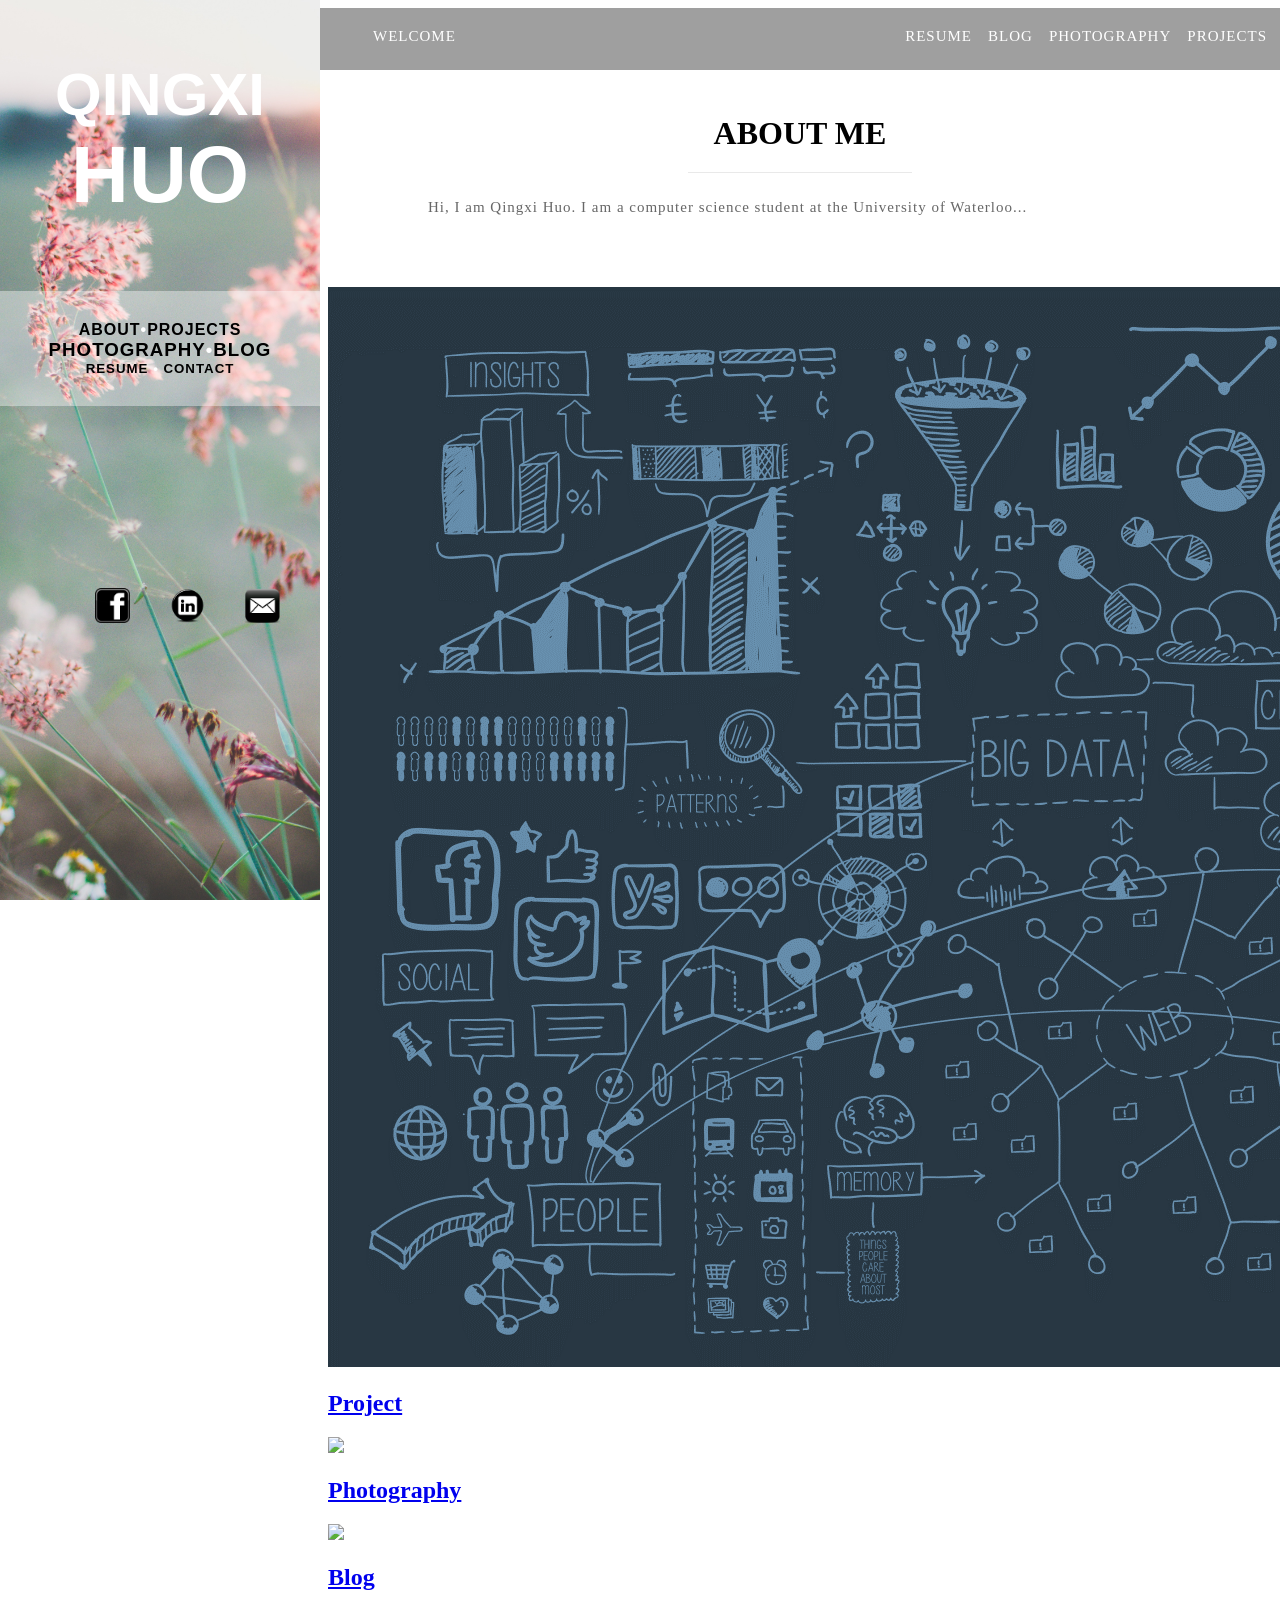
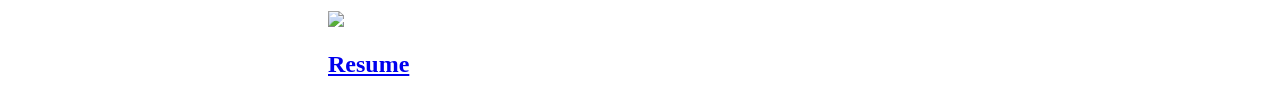
==== index.html @ 97ac80c3 "first commit" ====
<!DOCTYPE html>
<html lang="en">
<head>
  		<title>QINGXI HUO</title>
  		<meta charset="utf-8">
  		<meta name="author" content="QINGXI HUO">
  		<meta name="viewport" content="width=device-width, initial-scale=1.0, minimum-scale=1.0" />

  		<link rel="stylesheet" type="text/css" href="css/main.css">
</head>


<body>
	<header>
		<div class="logo"><a href="index.html">
			<h2 id="fittext4">QINGXI</h2>
			<h1 id="fittext5">HUO</h1></a>
		</div>

		<div class="hidden-logo" id="hidden-logo">
			<h3 id="fit-hidden-logo">QINGXI HUO</h3>
		</div>

		<div id="menu-icon"></div>

		<nav id="hidden-nav-menu">
			<ul>
				<li><a href="index.html">ABOUT ME</a></li>
				<li><a href="index.html?page=Project">PROJECTS</a></li>
				<li><a href="index.html?page=Blog">BLOG</a></li>
				<li><a href="index.html?page=Photography">PHOTOGRAPHY></a></li>
				<li><a href="index.html?page=Resume">RESUME</a></li>
				<li><a href="mailto:huoqingxi@hotmail.com">CONTACT</a></li>
			</ul>
		</nav>

		<nav id="main-nav-menu">
			<h4 id="fittext-nav1"><a href="index.html">ABOUT</a><span class="bullet">&bull;</span><a href=""index.html?page=Project>PROJECTS</a></h4>
			<h3 id="fittext-nav2"><a href="index.html?page=Photography">PHOTOGRAPHY</a><span class="bullet">&bull;</span><a href="index.html?page=Blog">BLOG</a></h3>
			<h5 id="fittext-nav3"><a href="index.html?page=Resume" target="_blank">RESUME</a> <span class="bullet">&bull;</span> <a href="mailto:huoqingxi@hotmail.com" target="_blank">CONTACT</a></h5>
		</nav>

		<div class="social-widget">
            <div class="sm">
            	<ul class="col-sm-8">
            		<li class="col-sm-1"> <a href="" target="_blank"><img alt="Facebook" border="0" src="img/social-media/2.png" width="35px" height="35px"></a> </li>
                	<li class="col-sm-1"> <a href="" target="_blank"><img alt="Linkedin" border="0" src="img/social-media/3.png" width="35px" height="35px"></a></li>
                	<li class="col-sm-1"> <a href="mailto:huoqingxi@hotmail.com" target="_blank"><img alt="Mail" border="0" src="img/social-media/1.png" width="35px" height="35px"></a></li>
                </ul>
            </div>
        </div>
	</header><!-- END HEADER -->

	<div class="container">
		<div id="container">
		<ul>
			<div id="welcome"><li class="title">Welcome</li></div>
			<li><a href="index.html?page=Project">Projects</a></li>
			<li><a href="index.html?page=Photography">Photography</a></li>
			<li><a href="index.html?page=Blog">Blog</a></li>
			<li><a href="index.html?page=Resume">Resume</a></li>
		</ul>
		</div>
	</div> 


	<!-- Main content -->
	<section class="main-content">
		
		<!-- About -->
		<div class="main">
			<div class="about">
				<h1>About Me</h1>
				<hr>
				<p>Hi, I am Qingxi Huo. I am a computer science student at the University of Waterloo...</p>
			</div>
		</div>

		<!-- Item -->
		<div class="item">
			<a href="index.html?page=Project" class="project">
				<img class="media" src="img/item/project.png"/>
				<dev class="content">
					<h2 class="title">Project</h2>
				</dev>
			</a>
		</div>

		<div class="item">
			<a href="index.html?page=Photography" class="photography">
				<img class="media" src="img/item/photography.png"/>
				<dev class="content">
					<h2 class="title">Photography</h2>
				</dev>
			</a>
		</div>

		<div class="item">
			<a href="index.html?page=Blog" class="blog">
				<img class="media" src="img/item/blog.jpg"/>
				<dev class="content">
					<h2 class="title">Blog</h2>
				</dev>
			</a>
		</div>

		<div class="item">
			<a href="index.html?page=Resume" class="resume">
				<img class="media" src="img/item/resume.png"/>
				<dev class="content">
					<h2 class="title">Resume</h2>
				</dev>
			</a>
		</div>


</body>
</html>
---- css/main.css ----
/* 
	Author: QINGXI HUO;
	Date: 2016/06/11;
*/

/*	Header	*/
@media (min-width: 800px) {

	header {
		display: block;
		float: left;
		width: 320px;
		height: 100%;
		position: fixed;
		top: 0;
		left: 0;
		background-color: white;

		background-image: url('../img/flower1.jpg');
		background-repeat: no-repeat;
		background-position: 25% 0%;
		background-size: cover;

		z-index: 1000 !important;
	}

	.bullet {
		font-family: Arial, Helvetica, sans-serif;
	}

	.logo{
		padding-top: 60px;
	}

	#hidden-logo, #hidden-nav-menu {
		display: none;
	}

	.logo h1 {
		text-align: center;
		color: #fff;
		font-family: Arial, Helvetica, serif;
		font-size: 80px;
		text-transform: uppercase;
		display: block;
		margin: 0px 0px 0px 0px;
		padding-bottom: 70px;
	}

	.logo h2 {
		text-align: center;
		color: #fff;
		font-family: Arial, Helvetica, serif;
		font-size: 60px;
		text-transform: uppercase;
		display: block;
		margin: 0px 0px 0px 0px;
	}

	.logo a {
		text-align: center;
		color: #fff;
		font-family: Arial, Helvetica, serif;
		text-transform: uppercase;
		display: block;
		margin: 0px 0px 0px 0px;
		text-decoration: none;
	}

	nav {
		margin: 0px 0px 0px 0px;
		background: rgb(140, 140, 140);
		background: rgba(255, 255, 255, 0.4);
		padding-top: 30px;
		padding-bottom: 30px;
	}

	nav a{
		text-decoration: none;
		color: black;
		font-family: Arial, Helvetica, serif;
	}

	nav a:active, a:hover {
		color: #c92031;
	}

	#main-nav-menu h3 {
		text-align: center;
		color: #fff;
		font-family: Arial, Helvetica, serif;
		letter-spacing: 1px;
		text-transform: uppercase;
		display: block;
		margin: 0px 0px 0px 0px;
		padding-bottom: 0px;
	}

	#main-nav-menu h4 {
		text-align: center;
		color: #fff;
		font-family: Arial, Helvetica, serif;
		letter-spacing: 1px;
		text-transform: uppercase;
		display: block;
		margin: 0px 0px 0px 0px;
		padding-bottom: 0px;
	}

	#main-nav-menu h5 {
		text-align: center;
		color: #fff;
		font-family: Arial, Helvetica, serif;
		letter-spacing: 1px;
		text-transform: uppercase;
		display: block;
		margin: 0px 0px 0px 0px;
		padding-bottom: 0px;
	}

	.social-widget{
		padding-top: 170px;
		font-size: 12px;
	}

	.col-sm-8 {
		display:flex;
		justify-content: flex-end;
	}

	.social-widget ul {
		list-style: none;
	}
	
	.social-widget li {
		margin: 0 40px 40px 0;
	}

	.container {
        width: 100%;
        margin-left: 320px;
        display: inline-block;
        background-color: #888888;
        margin: 0px 0px 0px 0px;
        padding: 5px 5px 5px 5px;
        color: #fff;
        font-size: 15px; 
            
        text-decoration: none;
        z-index: 500 !important;
        position: fixed;
        right: 0px;
        text-align: right;
        opacity: .8;
    }

    .container ul{
    	list-style: none;
    	overflow: hidden;
    }

    .container ul li{
    	display: inline-block;
    	float: right;

    	letter-spacing: 1px;
    	background-color: #888888;
    	padding: 0px 8px 5px 8px !important;
    }

    .container ul li a {
    	color: #fff;

    	text-decoration: none;
    	position: relative;
    	text-transform: uppercase;
    }

    .container ul li.title {
    	float: left;
    	display: block;
    	background-color: #888888;
    	margin-left: 330px;
    	text-transform: uppercase;
    }
}


/* Main Content */
.main-content {
	width: 100%;
	padding-left: 320px;
	height: auto;
	box-sizing: border-box;

}

.main-content .main {
	width:100%;
	height: auto;
	float: left;
	position: relative;
	overflow: hidden;

}

.about {
	padding: 80px 100px 30px 100px;
}

.about h1 {
	text-align: center;
	font-size: 32px;
	text-transform: uppercase;
	margin-bottom: 10px;
}

hr {
	width: 30%;
	height: 1px;
	margin: 20px auto;
	display: block;
	border: 0;
	background: #e9e9e9;
}

.about p {
	text-align: left;
	margin-bottom: 36px;
	color: #676767;
	font-size: 15px;
	letter-spacing: 1px;
	line-height: 28px;
}
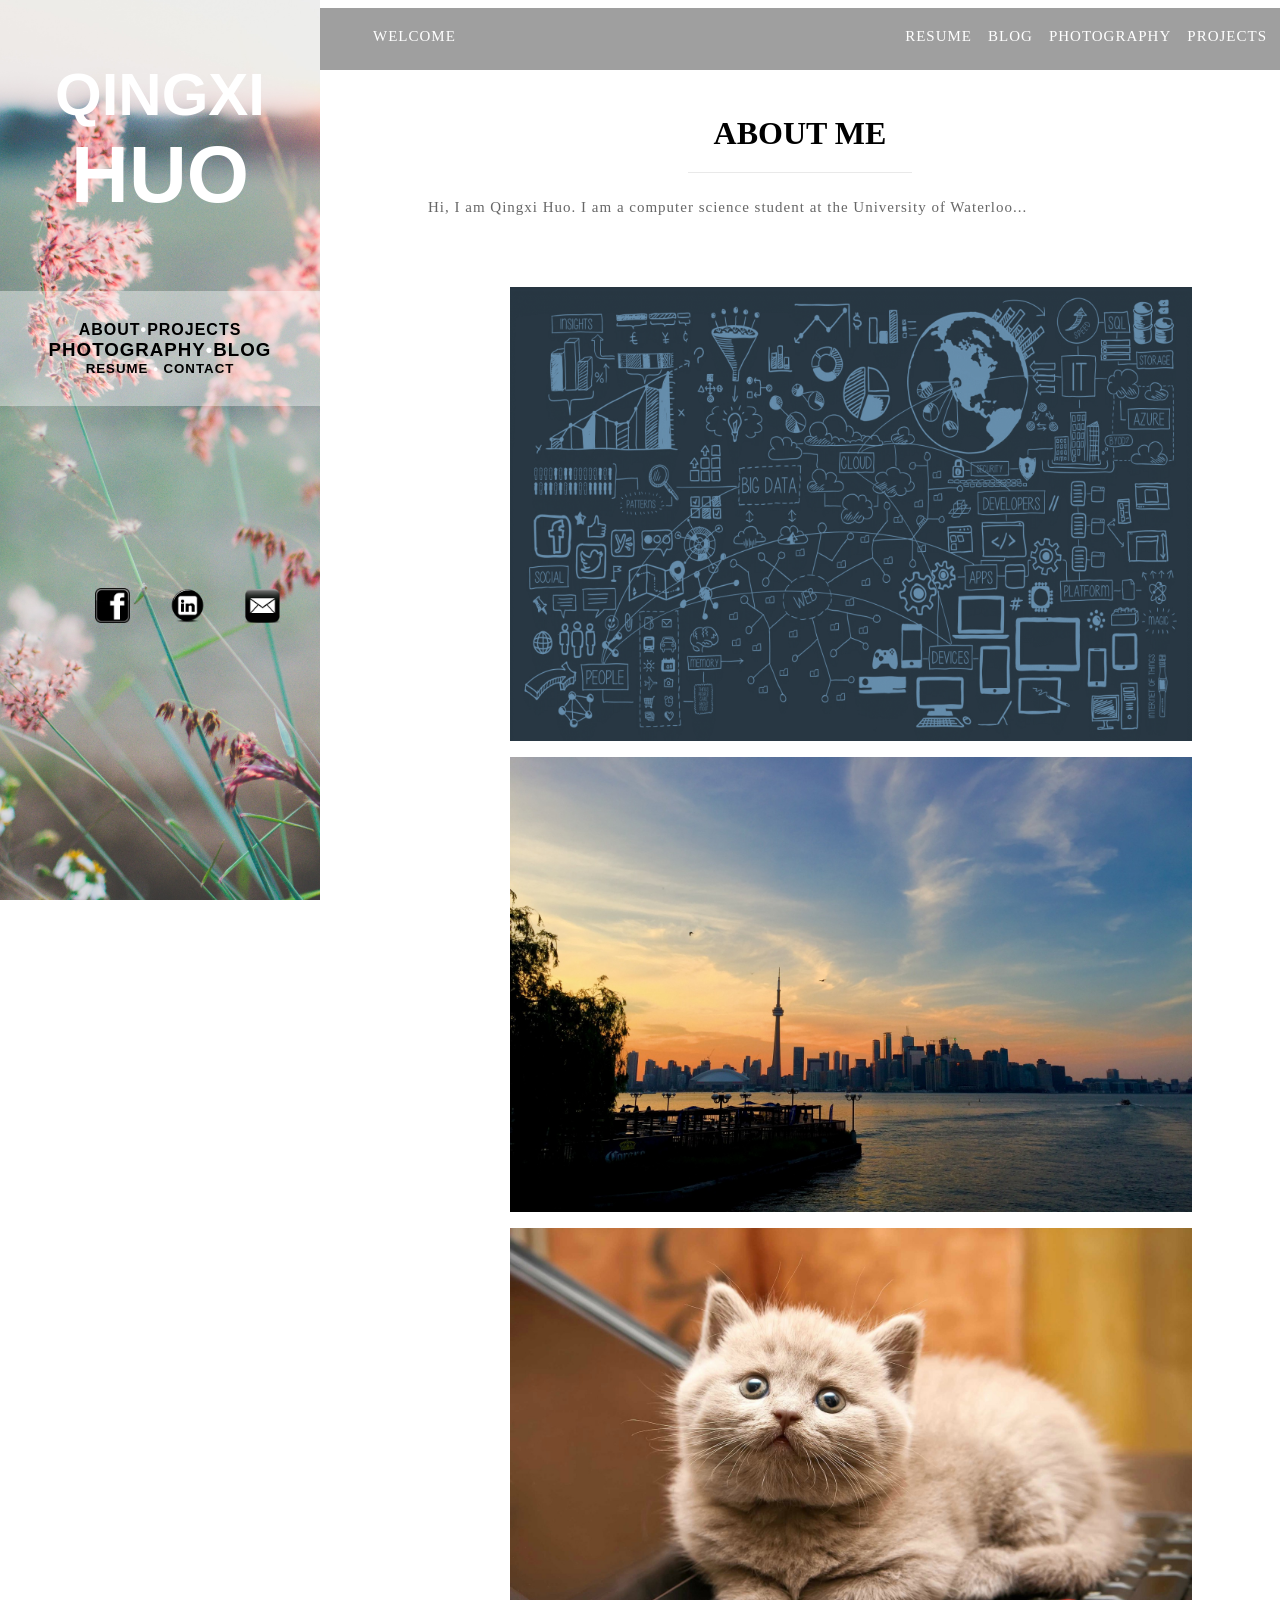
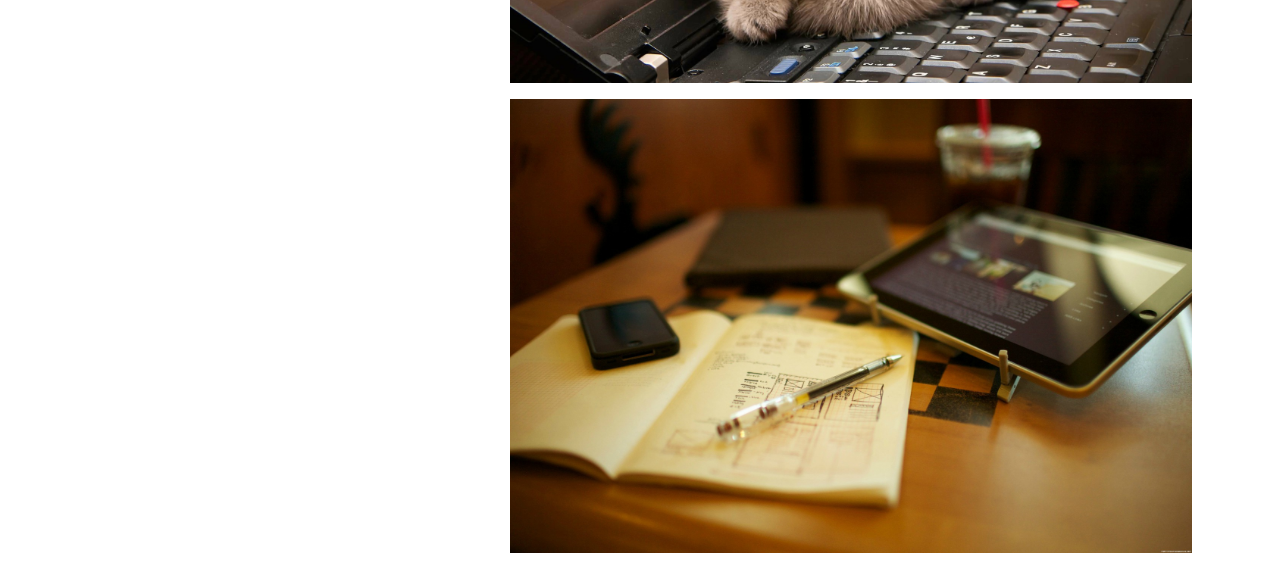
==== commit 5e975ab1: "update" ====
--- a/index.html
+++ b/index.html
@@ -77,6 +77,7 @@
 		</div>
 
 		<!-- Item -->
+		<!--
 		<div class="item">
 			<a href="index.html?page=Project" class="project">
 				<img class="media" src="img/item/project.png"/>
@@ -106,14 +107,61 @@
 
 		<div class="item">
 			<a href="index.html?page=Resume" class="resume">
-				<img class="media" src="img/item/resume.png"/>
+				<img class="media" src="img/item/resume.jpg"/>
 				<dev class="content">
 					<h2 class="title">Resume</h2>
 				</dev>
 			</a>
 		</div>
+	-->
 
+		<div class="items" >
+			<div class="row">
+			<figure class="item">
+				<a href="index.html?page=Project" class="project">
+					<img class="media" src="img/item/project1.png"/>
+					<dev class="content">
+						<h2 class="title">Project</h2>
+					</dev>
+				</a>
+				
+			</figure>
+			</div>	
 
+			<div class="row">
+			<figure class="item">
+				<a href="index.html?page=Photography" class="photography">
+					<img class="media" src="img/item/photography1.jpg"/>
+					<dev class="content">
+						<h2 class="title">Photography</h2>
+					</dev>
+				</a>
+			</figure>
+			</div>
+
+			<div class="row">
+			<figure class="item">
+				<a href="index.html?page=Blog" class="blog">
+					<img class="media" src="img/item/blog1.jpg"/>
+					<dev class="content">
+						<h2 class="title">Blog</h2>
+					</dev>
+				</a>
+			</figure>
+			</div>
+
+			<div class="row">
+			<figure class="item">
+				<a href="index.html?page=Resume" class="resume">
+					<img class="media" src="img/item/resume1.jpg"/>
+					<dev class="content">
+						<h2 class="title">Resume</h2>
+					</dev>
+				</a>
+			</figure>
+			</div>
+		</div>
+	</section>
 </body>
 </html>
 
--- a/css/main.css
+++ b/css/main.css
@@ -191,8 +191,10 @@
 	width: 100%;
 	padding-left: 320px;
 	height: auto;
-	box-sizing: border-box;
-
+	-moz-box-sizing: border-box;
+    -webkit-box-sizing: border-box;
+    box-sizing: border-box;
+    overflow: hidden;
 }
 
 .main-content .main {
@@ -232,8 +234,113 @@
 	letter-spacing: 1px;
 	line-height: 28px;
 }
-
-
-
-
-
+/*
+.main-content .item {
+	width: 50%;
+	height: 1000px;  
+	float: left;
+	position: relative;
+	overflow: hidden;
+	margin: 0px;
+	padding: 0px;
+}
+
+.main-content .project {
+	display: block;
+	position: relative;
+	width: 100%;
+	height: 100%;
+}
+
+.main-content .project .content {
+	position: absolute;
+	background: #fff;
+	display: block;
+	width: 100%;
+	height: 20%;
+	bottom: 0;
+	left: 0;
+	opacity: 0;
+}
+
+.main-content .projetc .media {
+	width: 100%;
+	background-size: 30px 15px;
+	vertical-align: middle;
+}
+*/
+
+.main-content .item {
+	display: block;
+	position: relative;
+	width: 100%;
+	height: 100%;
+}
+
+.main-content .media {
+	width: 85%;
+	height: 85%;
+	vertical-align: middle;
+}
+
+.main-content .items {
+	position: relative;
+	margin-left: 15%;
+}
+
+.main-content .title {
+	position: absolute;
+	display: block;
+	width: 100%;
+	height: 10%;
+	bottom: 0;
+	left: 0;
+	background: #fff;
+	opacity: 0; /* TODO: this should be 0 */
+
+}
+
+.main-content .content h2 {
+	position: absolute;
+    top: 50%;
+    margin-top: -90px;
+    opacity: 0;
+    width: 100%;
+    text-align: center;
+    z-index: 99;
+    color: #000000;
+    font-family:  arial;
+    font-size: 26px;
+    text-transform: uppercase;
+  }
+
+ .main-content a.project:hover .content h2{
+    margin-top: -30px;
+    opacity: 1;
+}
+
+.main-content a.photography:hover .content h2{
+    margin-top: -30px;
+    opacity: 1;
+}
+
+.main-content a.blog:hover .content h2{
+    margin-top: -30px;
+    opacity: 1;
+}
+
+.main-content a.resume:hover .content h2{
+    margin-top: -30px;
+    opacity: 1;
+}
+
+.main-content .row h2:after{
+    content: '';
+    display: block;
+    width: 30%;
+    height: 0px;
+    background: #d5d5d5;
+    text-align: center;
+    margin: 10px auto 0 auto;
+}
+
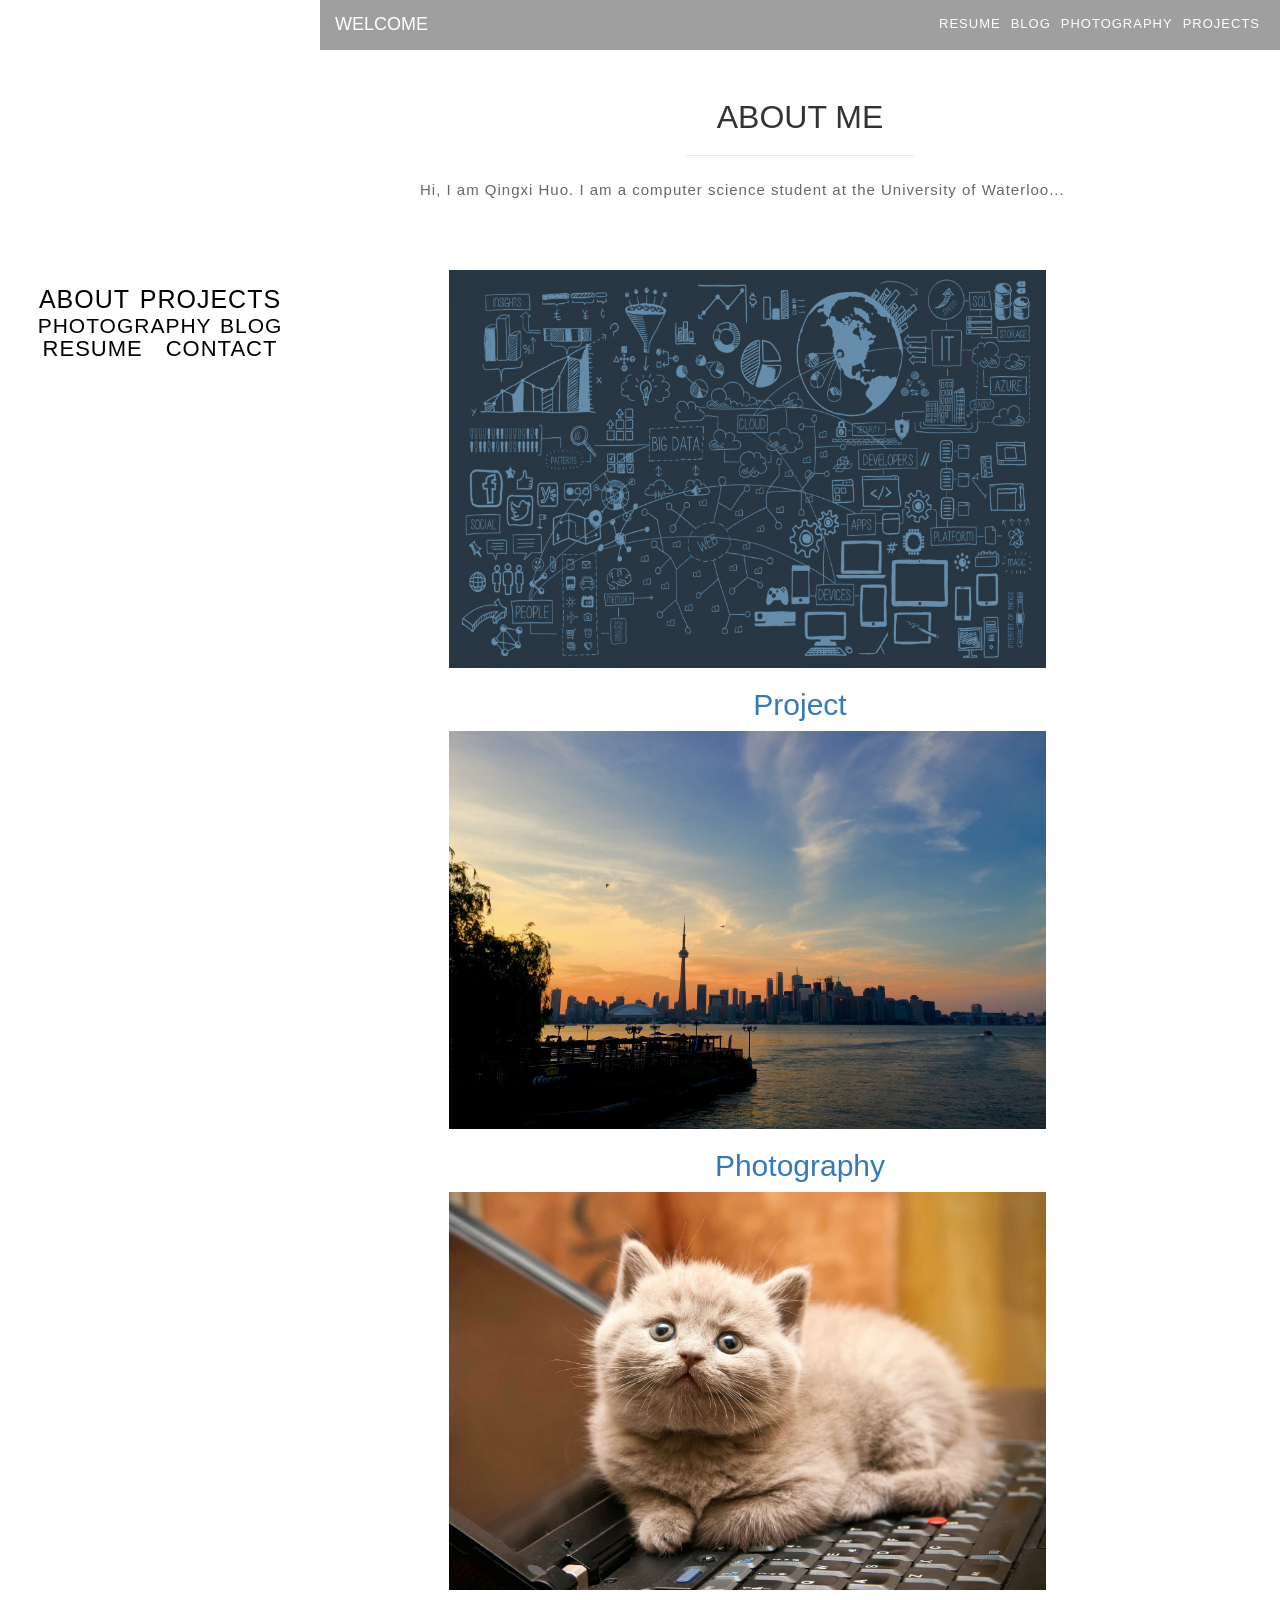
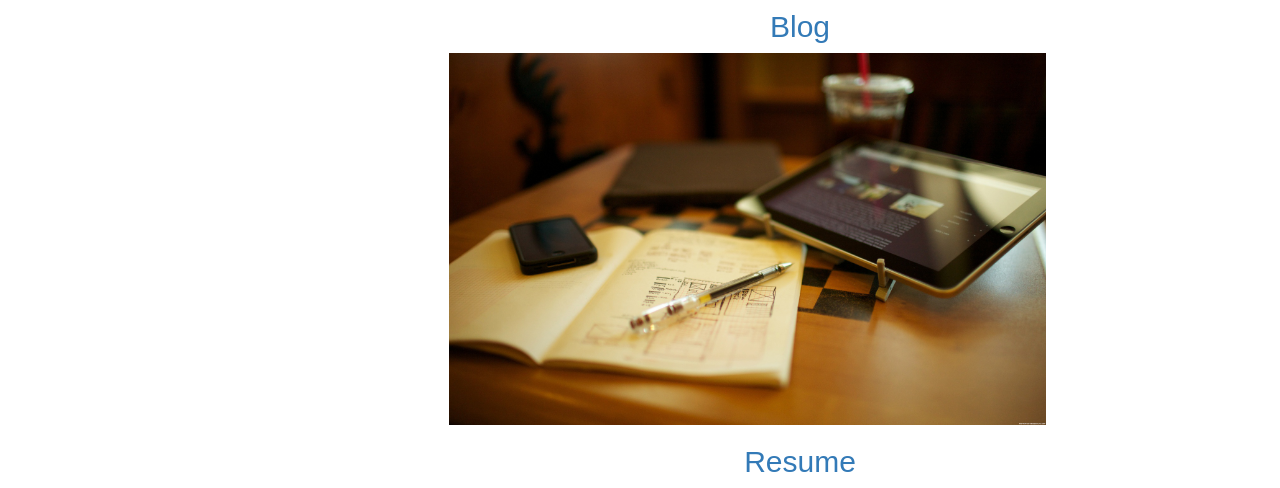
==== commit 4f9ca291: "update" ====
--- a/index.html
+++ b/index.html
@@ -1,12 +1,17 @@
 <!DOCTYPE html>
 <html lang="en">
 <head>
-  		<title>QINGXI HUO</title>
-  		<meta charset="utf-8">
-  		<meta name="author" content="QINGXI HUO">
-  		<meta name="viewport" content="width=device-width, initial-scale=1.0, minimum-scale=1.0" />
+	<title>QINGXI HUO</title>
+	<meta charset="utf-8">
+	<meta name="author" content="QINGXI HUO">
+	<meta name="viewport" content="width=device-width, initial-scale=1.0, minimum-scale=1.0" />
 
-  		<link rel="stylesheet" type="text/css" href="css/main.css">
+	<link rel="stylesheet" href="https://maxcdn.bootstrapcdn.com/bootstrap/3.3.7/css/bootstrap.min.css">
+	<script src="https://ajax.googleapis.com/ajax/libs/jquery/3.1.1/jquery.min.js"></script>
+	<script src="https://maxcdn.bootstrapcdn.com/bootstrap/3.3.7/js/bootstrap.min.js"></script>
+
+	<link rel="stylesheet" type="text/css" href="css/main.css">
+	<link rel="stylesheet" type="text/css" href="css/icon.css">
 </head>
 
 
@@ -17,56 +22,49 @@
 			<h1 id="fittext5">HUO</h1></a>
 		</div>
 
-		<div class="hidden-logo" id="hidden-logo">
-			<h3 id="fit-hidden-logo">QINGXI HUO</h3>
-		</div>
-
-		<div id="menu-icon"></div>
-
-		<nav id="hidden-nav-menu">
-			<ul>
-				<li><a href="index.html">ABOUT ME</a></li>
-				<li><a href="index.html?page=Project">PROJECTS</a></li>
-				<li><a href="index.html?page=Blog">BLOG</a></li>
-				<li><a href="index.html?page=Photography">PHOTOGRAPHY></a></li>
-				<li><a href="index.html?page=Resume">RESUME</a></li>
-				<li><a href="mailto:huoqingxi@hotmail.com">CONTACT</a></li>
-			</ul>
-		</nav>
-
-		<nav id="main-nav-menu">
+		<nav class="header-menu">
 			<h4 id="fittext-nav1"><a href="index.html">ABOUT</a><span class="bullet">&bull;</span><a href=""index.html?page=Project>PROJECTS</a></h4>
 			<h3 id="fittext-nav2"><a href="index.html?page=Photography">PHOTOGRAPHY</a><span class="bullet">&bull;</span><a href="index.html?page=Blog">BLOG</a></h3>
 			<h5 id="fittext-nav3"><a href="index.html?page=Resume" target="_blank">RESUME</a> <span class="bullet">&bull;</span> <a href="mailto:huoqingxi@hotmail.com" target="_blank">CONTACT</a></h5>
 		</nav>
 
 		<div class="social-widget">
-            <div class="sm">
-            	<ul class="col-sm-8">
-            		<li class="col-sm-1"> <a href="" target="_blank"><img alt="Facebook" border="0" src="img/social-media/2.png" width="35px" height="35px"></a> </li>
-                	<li class="col-sm-1"> <a href="" target="_blank"><img alt="Linkedin" border="0" src="img/social-media/3.png" width="35px" height="35px"></a></li>
-                	<li class="col-sm-1"> <a href="mailto:huoqingxi@hotmail.com" target="_blank"><img alt="Mail" border="0" src="img/social-media/1.png" width="35px" height="35px"></a></li>
-                </ul>
-            </div>
+			<ul class="soc">
+				<li><a class="soc-linkedin" href="#"></a></li>
+				<li><a class="soc-github" href="#"></a></li>
+				<li><a class="soc-telegram" href="#"></a></li>
+				<li><a class="soc-facebook soc-icon-last" href="#"></a></li>
+			</ul>
         </div>
 	</header><!-- END HEADER -->
 
-	<div class="container">
-		<div id="container">
-		<ul>
-			<div id="welcome"><li class="title">Welcome</li></div>
-			<li><a href="index.html?page=Project">Projects</a></li>
-			<li><a href="index.html?page=Photography">Photography</a></li>
-			<li><a href="index.html?page=Blog">Blog</a></li>
-			<li><a href="index.html?page=Resume">Resume</a></li>
-		</ul>
+	<nav>
+		<div class="navbar navbar-inverse">
+			<div class="container-fluid">
+				<!-- better mobile display -->
+				<div class="navbar-header">
+					<button type="button" class="navbar-toggle" data-toggle="collapse" data-target="#myNavbar">
+						<span class="icon-bar"></span>
+						<span class="icon-bar"></span>
+						<span class="icon-bar"></span>
+					</button>
+					<p class="welcome">Welcome</p>
+				</div>
+
+				<div class="collapse navbar-collapse" id="myNavbar">
+					<ul class="nav navbar-nav navbar-right">
+						<li><a href="index.html?page=Project">Projects</a></li>
+						<li><a href="index.html?page=Photography">Photography</a></li>
+						<li><a href="index.html?page=Blog">Blog</a></li>
+						<li><a href="index.html?page=Resume">Resume</a></li>
+					</ul>
+				</div>
+			</div>
 		</div>
-	</div> 
-
+	</nav>
 
 	<!-- Main content -->
 	<section class="main-content">
-		
 		<!-- About -->
 		<div class="main">
 			<div class="about">
@@ -77,88 +75,42 @@
 		</div>
 
 		<!-- Item -->
-		<!--
-		<div class="item">
-			<a href="index.html?page=Project" class="project">
-				<img class="media" src="img/item/project.png"/>
-				<dev class="content">
-					<h2 class="title">Project</h2>
-				</dev>
-			</a>
-		</div>
+		<div class="items" >
 
-		<div class="item">
-			<a href="index.html?page=Photography" class="photography">
-				<img class="media" src="img/item/photography.png"/>
-				<dev class="content">
-					<h2 class="title">Photography</h2>
-				</dev>
-			</a>
-		</div>
-
-		<div class="item">
-			<a href="index.html?page=Blog" class="blog">
-				<img class="media" src="img/item/blog.jpg"/>
-				<dev class="content">
-					<h2 class="title">Blog</h2>
-				</dev>
-			</a>
-		</div>
-
-		<div class="item">
-			<a href="index.html?page=Resume" class="resume">
-				<img class="media" src="img/item/resume.jpg"/>
-				<dev class="content">
-					<h2 class="title">Resume</h2>
-				</dev>
-			</a>
-		</div>
-	-->
-
-		<div class="items" >
 			<div class="row">
-			<figure class="item">
 				<a href="index.html?page=Project" class="project">
 					<img class="media" src="img/item/project1.png"/>
-					<dev class="content">
+					<div class="content">
 						<h2 class="title">Project</h2>
-					</dev>
+					</div>
 				</a>
-				
-			</figure>
 			</div>	
 
 			<div class="row">
-			<figure class="item">
 				<a href="index.html?page=Photography" class="photography">
 					<img class="media" src="img/item/photography1.jpg"/>
-					<dev class="content">
+					<div class="content">
 						<h2 class="title">Photography</h2>
-					</dev>
+					</div>
 				</a>
-			</figure>
 			</div>
 
 			<div class="row">
-			<figure class="item">
 				<a href="index.html?page=Blog" class="blog">
 					<img class="media" src="img/item/blog1.jpg"/>
-					<dev class="content">
+					<div class="content">
 						<h2 class="title">Blog</h2>
-					</dev>
+					</div>
 				</a>
-			</figure>
 			</div>
 
 			<div class="row">
-			<figure class="item">
 				<a href="index.html?page=Resume" class="resume">
-					<img class="media" src="img/item/resume1.jpg"/>
-					<dev class="content">
+					<img class="media" src="img/item/resume.jpg"/>
+					<div class="content">
 						<h2 class="title">Resume</h2>
-					</dev>
+					</div>
 				</a>
-			</figure>
 			</div>
 		</div>
 	</section>
--- a/css/main.css
+++ b/css/main.css
@@ -3,8 +3,24 @@
 	Date: 2016/06/11;
 */
 
-/*	Header	*/
-@media (min-width: 800px) {
+body {
+	display: block;
+	margin: 0px;
+}
+
+
+/*****	Header Style	*****/
+
+/* Collapse header when screen width is less than 820px */
+@media only screen and (max-width: 820px) {
+
+	header {
+		display: none;
+	}
+}
+
+/* Header style before collapse */
+@media (min-width: 820px) {
 
 	header {
 		display: block;
@@ -14,11 +30,11 @@
 		position: fixed;
 		top: 0;
 		left: 0;
+
 		background-color: white;
-
-		background-image: url('../img/flower1.jpg');
+		background-image: url('../img/flower2.jpeg');
 		background-repeat: no-repeat;
-		background-position: 25% 0%;
+		background-position: 0% 0%;
 		background-size: cover;
 
 		z-index: 1000 !important;
@@ -28,12 +44,9 @@
 		font-family: Arial, Helvetica, sans-serif;
 	}
 
-	.logo{
-		padding-top: 60px;
-	}
-
-	#hidden-logo, #hidden-nav-menu {
-		display: none;
+	.logo {
+		padding-top: 0px;
+		margin: 60px 0px 10% 0px;
 	}
 
 	.logo h1 {
@@ -44,7 +57,6 @@
 		text-transform: uppercase;
 		display: block;
 		margin: 0px 0px 0px 0px;
-		padding-bottom: 70px;
 	}
 
 	.logo h2 {
@@ -67,25 +79,26 @@
 		text-decoration: none;
 	}
 
-	nav {
+	.header-menu {
 		margin: 0px 0px 0px 0px;
 		background: rgb(140, 140, 140);
 		background: rgba(255, 255, 255, 0.4);
-		padding-top: 30px;
-		padding-bottom: 30px;
-	}
-
-	nav a{
+		padding-top: 40px;
+		padding-bottom: 40px;
+	}
+
+	.header-menu a {
 		text-decoration: none;
 		color: black;
 		font-family: Arial, Helvetica, serif;
 	}
 
-	nav a:active, a:hover {
+	.header-menu a:active, a:hover {
 		color: #c92031;
 	}
 
-	#main-nav-menu h3 {
+	.header-menu h3 {
+		font-size: 21px;
 		text-align: center;
 		color: #fff;
 		font-family: Arial, Helvetica, serif;
@@ -96,7 +109,8 @@
 		padding-bottom: 0px;
 	}
 
-	#main-nav-menu h4 {
+	.header-menu h4 {
+		font-size: 25px;
 		text-align: center;
 		color: #fff;
 		font-family: Arial, Helvetica, serif;
@@ -107,7 +121,8 @@
 		padding-bottom: 0px;
 	}
 
-	#main-nav-menu h5 {
+	.header-menu h5 {
+		font-size: 22px;
 		text-align: center;
 		color: #fff;
 		font-family: Arial, Helvetica, serif;
@@ -118,75 +133,140 @@
 		padding-bottom: 0px;
 	}
 
-	.social-widget{
-		padding-top: 170px;
-		font-size: 12px;
-	}
-
-	.col-sm-8 {
-		display:flex;
+	.social-widget {
+		padding-top: 0;
+	}
+
+/*	.col-sm-8 {
+		display: flex;
 		justify-content: flex-end;
 	}
 
 	.social-widget ul {
 		list-style: none;
 	}
-	
-	.social-widget li {
-		margin: 0 40px 40px 0;
-	}
-
-	.container {
-        width: 100%;
-        margin-left: 320px;
-        display: inline-block;
-        background-color: #888888;
-        margin: 0px 0px 0px 0px;
-        padding: 5px 5px 5px 5px;
-        color: #fff;
-        font-size: 15px; 
-            
-        text-decoration: none;
-        z-index: 500 !important;
-        position: fixed;
-        right: 0px;
-        text-align: right;
-        opacity: .8;
-    }
-
-    .container ul{
-    	list-style: none;
-    	overflow: hidden;
-    }
-
-    .container ul li{
-    	display: inline-block;
-    	float: right;
-
-    	letter-spacing: 1px;
-    	background-color: #888888;
-    	padding: 0px 8px 5px 8px !important;
-    }
-
-    .container ul li a {
-    	color: #fff;
-
-    	text-decoration: none;
-    	position: relative;
-    	text-transform: uppercase;
-    }
-
-    .container ul li.title {
-    	float: left;
-    	display: block;
-    	background-color: #888888;
-    	margin-left: 330px;
-    	text-transform: uppercase;
-    }
-}
-
-
-/* Main Content */
+*/
+	.social-widget ul {
+		font-size: 0;
+	}
+}
+
+/*****	Navbar styles *****/
+.navbar {
+	width: 100%;
+	margin-left: 320px;
+	display: inline-block;
+	background-color: #888888;
+	color: #fff;
+	font-size: 13px;
+
+	text-decoration: none;
+	z-index: 500 !important;
+	position: fixed;
+	right: 0px;
+	text-align: right;
+	opacity: .8;
+	border-radius: 0px;
+	border: none;
+	padding-top: 9px;
+}
+
+.navbar ul{
+	list-style: none;
+	overflow: hidden;
+}
+
+.navbar ul li{
+	display: inline-block;
+	float: right;
+	letter-spacing: 1px;
+	background-color: #888888;
+	padding: 0px !important;
+}
+
+.navbar ul li a {
+	color: #fff;
+	text-decoration: none;
+	position: relative;
+	text-transform: uppercase;
+	text-align: center;
+}
+
+.navbar .welcome {
+	font-size: 18px;
+	float: left;
+	display: block;
+	background-color: #888888;
+	margin-left: 320px;
+	text-transform: uppercase;
+	padding-top: 3px;
+}
+
+.navbar-inverse .navbar-nav>li>a {
+	color: #ffffff;
+}
+
+.nav>li>a {
+	padding: 5px;
+}
+
+/* This is to override the bootstrap navbar collapse */
+@media (max-width: 820px) {
+	.navbar-header {
+		float: none;
+	}
+	.navbar-toggle {
+		display: block;
+		border: none;
+		padding-top: 0px;
+	}
+	.navbar-collapse {
+		box-shadow: inset 0 1px 0 rgba(255,255,255,0.1);
+	}
+	.navbar-collapse.collapse {
+		display: none!important;
+	}
+	.navbar-nav {
+		float: none!important;
+		margin: 7.5px -15px;
+	}
+	.navbar-nav>li {
+		float: none;
+	}
+	.navbar-nav>li>a {
+		padding-top: 10px;
+		padding-bottom: 10px;
+	}
+	.navbar-text {
+		float: none;
+		margin: 15px 0;
+	}
+	/* since 3.1.0 */
+	.navbar-collapse.collapse.in {
+		display: block!important;
+	}
+	.collapsing {
+		overflow: hidden!important;
+	}
+
+	/* Navbar style after collapse */
+	.navbar .welcome {
+		margin-left: 15px;
+		padding-top: 4px;
+	}
+
+	.navbar ul li {
+		display: block;
+		float: none;
+	}
+
+	.navbar-inverse .navbar-toggle:focus, .navbar-inverse .navbar-toggle:hover {
+		background-color: inherit;
+	}
+}
+
+
+/*****	Main Content	*****/
 .main-content {
 	width: 100%;
 	padding-left: 320px;
@@ -197,6 +277,13 @@
     overflow: hidden;
 }
 
+@media only screen and (max-width: 820px) {
+
+	.main-content {
+		padding-left: 0px;
+	}
+}
+
 .main-content .main {
 	width:100%;
 	height: auto;
@@ -234,72 +321,36 @@
 	letter-spacing: 1px;
 	line-height: 28px;
 }
-/*
-.main-content .item {
-	width: 50%;
-	height: 1000px;  
-	float: left;
-	position: relative;
-	overflow: hidden;
-	margin: 0px;
-	padding: 0px;
-}
-
-.main-content .project {
-	display: block;
-	position: relative;
-	width: 100%;
-	height: 100%;
-}
-
-.main-content .project .content {
-	position: absolute;
-	background: #fff;
-	display: block;
-	width: 100%;
-	height: 20%;
-	bottom: 0;
-	left: 0;
-	opacity: 0;
-}
-
-.main-content .projetc .media {
-	width: 100%;
-	background-size: 30px 15px;
-	vertical-align: middle;
-}
-*/
-
-.main-content .item {
-	display: block;
-	position: relative;
-	width: 100%;
-	height: 100%;
-}
 
 .main-content .media {
 	width: 85%;
 	height: 85%;
-	vertical-align: middle;
 }
 
 .main-content .items {
 	position: relative;
 	margin-left: 15%;
-}
-
-.main-content .title {
+	margin-right: 15%;
+	display: inline-block;
+}
+
+.main-content .welcome {
 	position: absolute;
+	width: 85%;
+	height: 5%;
+	margin: -100px 0px 0px 0px;
+	padding: 25px 0 0 0;
+	background: #d5d5d5;
+	opacity: 0; /* TODO: this should be 0 */
+
+}
+
+.main-content .content {
 	display: block;
-	width: 100%;
-	height: 10%;
-	bottom: 0;
-	left: 0;
-	background: #fff;
-	opacity: 0; /* TODO: this should be 0 */
-
-}
-
+	text-align: center;
+}
+
+/*
 .main-content .content h2 {
 	position: absolute;
     top: 50%;
@@ -313,27 +364,25 @@
     font-size: 26px;
     text-transform: uppercase;
   }
+*/
 
  .main-content a.project:hover .content h2{
-    margin-top: -30px;
-    opacity: 1;
+    opacity: 0.6;
 }
 
 .main-content a.photography:hover .content h2{
-    margin-top: -30px;
-    opacity: 1;
+    opacity: 0.6;
 }
 
 .main-content a.blog:hover .content h2{
-    margin-top: -30px;
-    opacity: 1;
+    opacity: 0.6;
 }
 
 .main-content a.resume:hover .content h2{
-    margin-top: -30px;
-    opacity: 1;
-}
-
+    opacity: 0.6;
+}
+
+/*
 .main-content .row h2:after{
     content: '';
     display: block;
@@ -343,4 +392,4 @@
     text-align: center;
     margin: 10px auto 0 auto;
 }
-
+*/
--- a/css/icon.css
+++ b/css/icon.css
@@ -0,0 +1,96 @@
+@font-face {
+    font-family: 'si';
+    src: url('../socicon/socicon.eot');
+    src: url('../socicon/socicon.eot?#iefix') format('embedded-opentype'),
+    url('../socicon/socicon.woff') format('woff'),
+    url('../socicon/socicon.ttf') format('truetype'),
+    url('../socicon/socicon.svg#icomoonregular') format('svg');
+    font-weight: normal;
+    font-style: normal;
+
+}
+
+@media screen and (-webkit-min-device-pixel-ratio:0) {
+    @font-face {
+        font-family:si;
+        src: url(../socicon/socicon.svg) format(svg);
+    }
+}
+
+.soc {
+    overflow:hidden;
+    margin:0; padding:0;
+    list-style:none;
+
+    position: fixed;
+    z-index: 100;
+    bottom: 0;
+    left: 0;
+}
+
+.soc li {
+    display:inline-block;
+    *display:inline;
+    zoom:1;
+}
+
+.soc li a {
+    font-family:si!important;
+    font-style:normal;
+    font-weight:400;
+    -webkit-font-smoothing:antialiased;
+    -moz-osx-font-smoothing:grayscale;
+    -webkit-box-sizing:border-box;
+    -moz-box-sizing:border-box;
+    -ms-box-sizing:border-box;
+    -o-box-sizing:border-box;
+    box-sizing:border-box;
+
+    -o-transition:.1s;
+    -ms-transition:.1s;
+    -moz-transition:.1s;
+    -webkit-transition:.1s;
+    transition:.1s;
+    -webkit-transition-property: transform;
+    transition-property: transform;
+    -webkit-transform: translateZ(0);
+    transform: translateZ(0);
+
+    overflow:hidden;
+    text-decoration:none;
+    text-align:center;
+    display:block;
+    position: relative;
+    z-index: 1;
+    width: 78.5px;
+    height: 55px;
+    line-height: 47px;
+    font-size: 25px;
+    -webkit-border-radius: 0px;
+    -moz-border-radius: 0px;
+    border-radius: 0px;
+    margin-right: 1.5px;
+    color: #ffffff;
+    background-color: rgba(255, 255, 255, 0.175);
+}
+
+.soc li a:hover, .soc li a:focus {
+    background-color: rgba(201,32,49,0.375);
+}
+
+.soc-icon-last{
+    margin:0 !important;
+}
+
+.soc-linkedin:before {
+    content:'\e049';
+}
+.soc-github:before {
+    content:'\e030';
+}
+.soc-telegram:before {
+    content:'\e06e';
+}
+.soc-facebook:before {
+    content:'\e041';
+}
